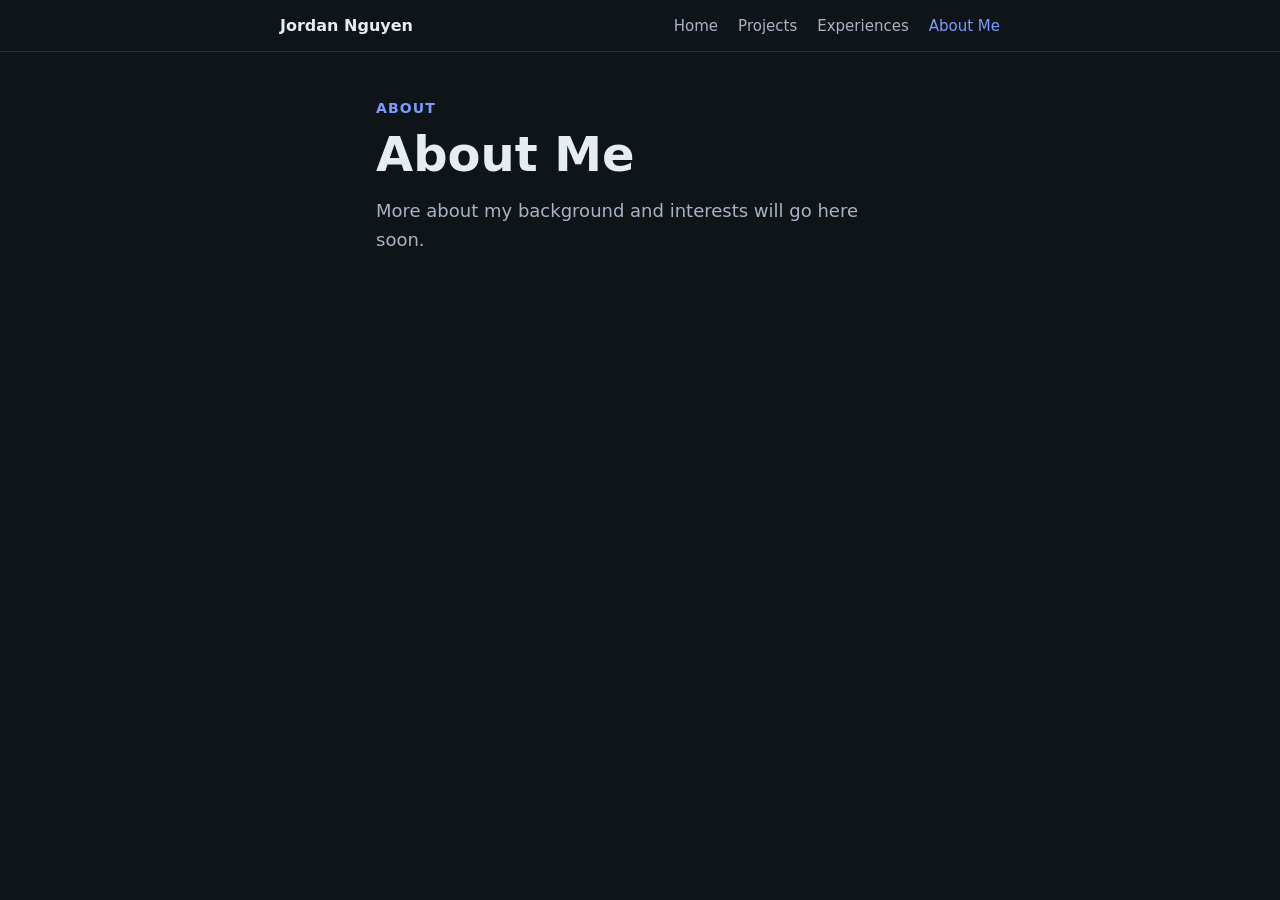
==== about.html @ 46195237 "Added other pages, a picture of me, and my resume." ====
<!DOCTYPE html>
<html lang="en">
  <head>
    <meta charset="UTF-8" />
    <meta name="viewport" content="width=device-width, initial-scale=1.0" />
    <title>About Me · Jordan Nguyen</title>
    <link rel="stylesheet" href="styles.css" />
  </head>
  <body>
    <header class="site-header">
      <nav class="site-nav" aria-label="Main">
        <a class="site-nav__brand" href="index.html">Jordan Nguyen</a>
        <ul class="site-nav__links">
          <li><a href="index.html">Home</a></li>
          <li><a href="projects.html">Projects</a></li>
          <li><a href="experiences.html">Experiences</a></li>
          <li><a href="about.html" aria-current="page">About Me</a></li>
        </ul>
      </nav>
    </header>
    <main class="page">
      <p class="eyebrow">About</p>
      <h1>About Me</h1>
      <p class="lead">More about my background and interests will go here soon.</p>
    </main>
  </body>
</html>
---- styles.css ----
*,
*::before,
*::after {
  box-sizing: border-box;
}

body {
  margin: 0;
  min-height: 100vh;
  font-family: system-ui, -apple-system, "Segoe UI", Roboto, sans-serif;
  background: #0f1419;
  color: #e7ecf3;
}

.site-header {
  border-bottom: 1px solid #243044;
}

.site-nav {
  display: flex;
  flex-wrap: wrap;
  align-items: center;
  justify-content: space-between;
  gap: 1rem 1.5rem;
  max-width: 48rem;
  margin: 0 auto;
  padding: 1rem 1.5rem;
}

.site-nav__brand {
  font-weight: 700;
  color: #e7ecf3;
  text-decoration: none;
}

.site-nav__brand:hover {
  color: #7b9cff;
}

.site-nav__links {
  display: flex;
  flex-wrap: wrap;
  gap: 0.25rem 1.25rem;
  margin: 0;
  padding: 0;
  list-style: none;
}

.site-nav__links a {
  color: #a8b3c4;
  text-decoration: none;
  font-size: 0.9375rem;
  font-weight: 500;
}

.site-nav__links a:hover {
  color: #e7ecf3;
}

.site-nav__links a[aria-current="page"] {
  color: #7b9cff;
}

.page {
  max-width: 36rem;
  margin: 0 auto;
  padding: 3rem 1.5rem 4rem;
}

.eyebrow {
  margin: 0 0 0.75rem;
  font-size: 0.875rem;
  font-weight: 600;
  letter-spacing: 0.08em;
  text-transform: uppercase;
  color: #7b9cff;
}

h1 {
  margin: 0 0 1rem;
  font-size: clamp(2.25rem, 6vw, 3rem);
  font-weight: 700;
  line-height: 1.1;
}

.home-title {
  margin: 0 0 0.75rem;
  font-size: clamp(1.375rem, 3.5vw, 1.75rem);
  font-weight: 600;
  line-height: 1.25;
  color: #e7ecf3;
}

.lead {
  margin: 0;
  font-size: 1.125rem;
  line-height: 1.6;
  color: #a8b3c4;
}

.home-photo {
  margin: 2rem 0 0;
  display: flex;
  justify-content: center;
}

.home-photo img {
  display: block;
  width: 100%;
  max-width: 22rem;
  height: auto;
  border-radius: 0.5rem;
  border: 1px solid #243044;
}

.home-resume-cta {
  margin-top: 2rem;
}

.home-resume-cta a {
  color: inherit;
  text-decoration: underline;
  text-decoration-color: #7b9cff;
  text-underline-offset: 0.2em;
}

.home-resume-cta a:hover,
.home-resume-cta a:focus-visible {
  color: #7b9cff;
}

.home-resume-cta strong {
  font-weight: 700;
}
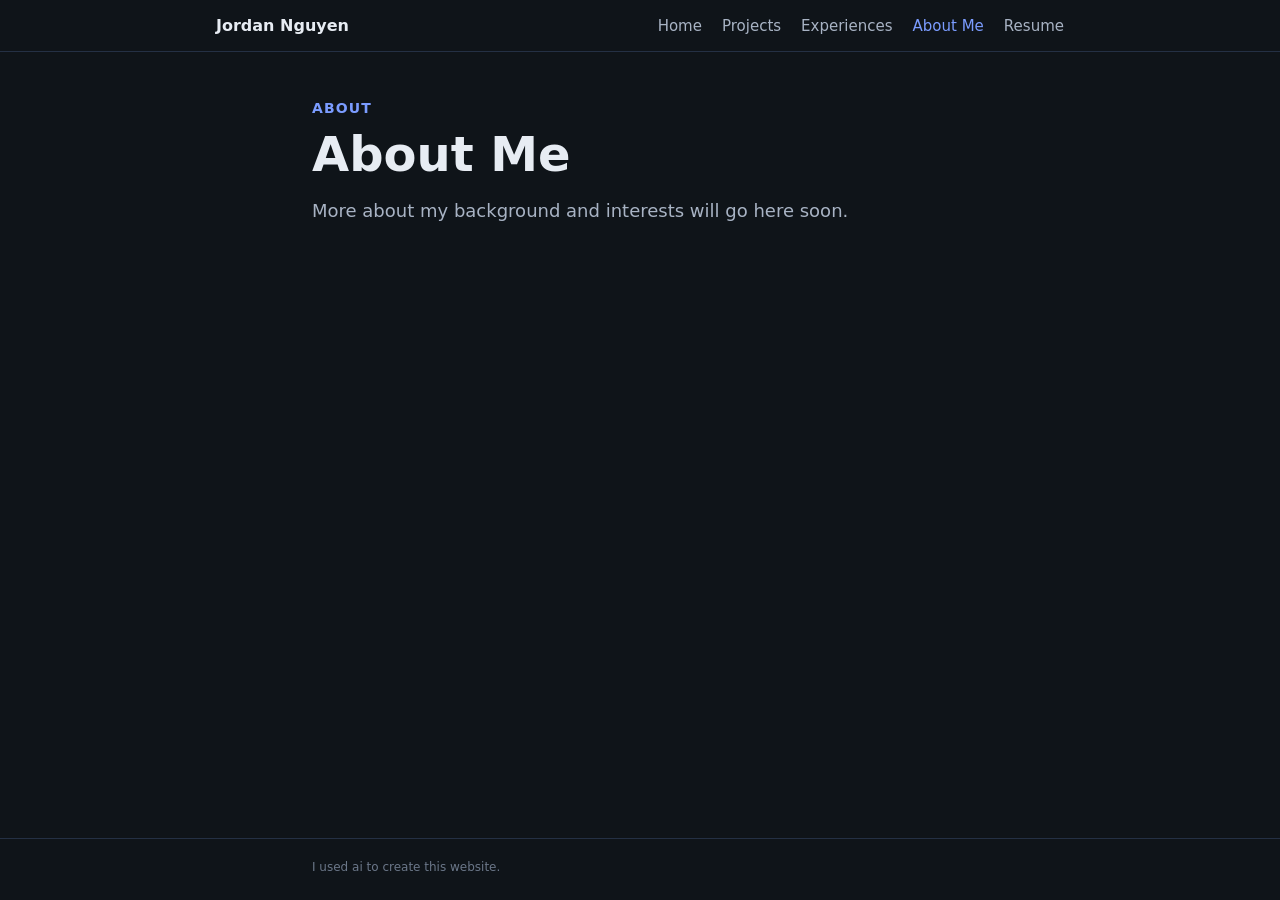
==== commit 322d04ee: "Added a page for ece118 project, and a page for my resume" ====
--- a/about.html
+++ b/about.html
@@ -15,6 +15,7 @@
           <li><a href="projects.html">Projects</a></li>
           <li><a href="experiences.html">Experiences</a></li>
           <li><a href="about.html" aria-current="page">About Me</a></li>
+          <li><a href="resume.html">Resume</a></li>
         </ul>
       </nav>
     </header>
@@ -23,5 +24,8 @@
       <h1>About Me</h1>
       <p class="lead">More about my background and interests will go here soon.</p>
     </main>
+    <footer class="site-footer">
+      <p>I used ai to create this website.</p>
+    </footer>
   </body>
 </html>
--- a/styles.css
+++ b/styles.css
@@ -5,6 +5,8 @@
 }
 
 body {
+  display: flex;
+  flex-direction: column;
   margin: 0;
   min-height: 100vh;
   font-family: system-ui, -apple-system, "Segoe UI", Roboto, sans-serif;
@@ -22,7 +24,7 @@
   align-items: center;
   justify-content: space-between;
   gap: 1rem 1.5rem;
-  max-width: 48rem;
+  max-width: 56rem;
   margin: 0 auto;
   padding: 1rem 1.5rem;
 }
@@ -62,9 +64,25 @@
 }
 
 .page {
-  max-width: 36rem;
+  flex: 1;
+  max-width: 44rem;
   margin: 0 auto;
   padding: 3rem 1.5rem 4rem;
+  width: 100%;
+}
+
+.site-footer {
+  margin-top: auto;
+  border-top: 1px solid #243044;
+}
+
+.site-footer p {
+  max-width: 44rem;
+  margin: 0 auto;
+  padding: 1.25rem 1.5rem 1.5rem;
+  font-size: 0.75rem;
+  line-height: 1.4;
+  color: #6b7789;
 }
 
 .eyebrow {
@@ -132,3 +150,123 @@
 .home-resume-cta strong {
   font-weight: 700;
 }
+
+.page--resume {
+  max-width: 60rem;
+}
+
+.resume-open {
+  margin-bottom: 1.25rem;
+}
+
+.resume-open a {
+  color: #7b9cff;
+  font-size: 0.9375rem;
+}
+
+.resume-open a:hover,
+.resume-open a:focus-visible {
+  color: #a8c4ff;
+}
+
+.resume-viewer {
+  display: block;
+  width: 100%;
+  height: min(75vh, 56rem);
+  min-height: 20rem;
+  border: 1px solid #243044;
+  border-radius: 0.5rem;
+  background: #1a2332;
+}
+
+.page--projects {
+  max-width: 64rem;
+}
+
+.project-gallery {
+  display: grid;
+  grid-template-columns: repeat(3, 1fr);
+  gap: 1.5rem 1.25rem;
+  margin: 2rem 0 0;
+  padding: 0;
+  list-style: none;
+}
+
+.project-card {
+  margin: 0;
+}
+
+.project-card__link {
+  display: block;
+  color: inherit;
+  text-decoration: none;
+}
+
+.project-card__link:hover .project-card__media,
+.project-card__link:focus-visible .project-card__media {
+  border-color: #7b9cff;
+}
+
+.project-card__link:focus-visible {
+  outline: 2px solid #7b9cff;
+  outline-offset: 4px;
+  border-radius: 0.5rem;
+}
+
+.project-card__figure {
+  margin: 0;
+}
+
+.project-card__media {
+  position: relative;
+  width: 100%;
+  aspect-ratio: 1 / 1;
+  overflow: hidden;
+  border-radius: 0.5rem;
+  border: 1px solid #243044;
+  background: #1a2332;
+}
+
+.project-card__thumb {
+  position: absolute;
+  inset: 0;
+  width: 100%;
+  height: 100%;
+  object-fit: cover;
+}
+
+.project-card__title {
+  margin-top: 0.625rem;
+  font-size: 0.9375rem;
+  font-weight: 600;
+  line-height: 1.35;
+  text-align: center;
+  color: #e7ecf3;
+}
+
+.project-back {
+  margin: 2rem 0 0;
+  font-size: 0.9375rem;
+}
+
+.project-back a {
+  color: #7b9cff;
+  text-decoration: none;
+}
+
+.project-back a:hover,
+.project-back a:focus-visible {
+  text-decoration: underline;
+}
+
+@media (max-width: 40rem) {
+  .project-gallery {
+    grid-template-columns: repeat(2, 1fr);
+  }
+}
+
+@media (max-width: 26rem) {
+  .project-gallery {
+    grid-template-columns: 1fr;
+  }
+}
